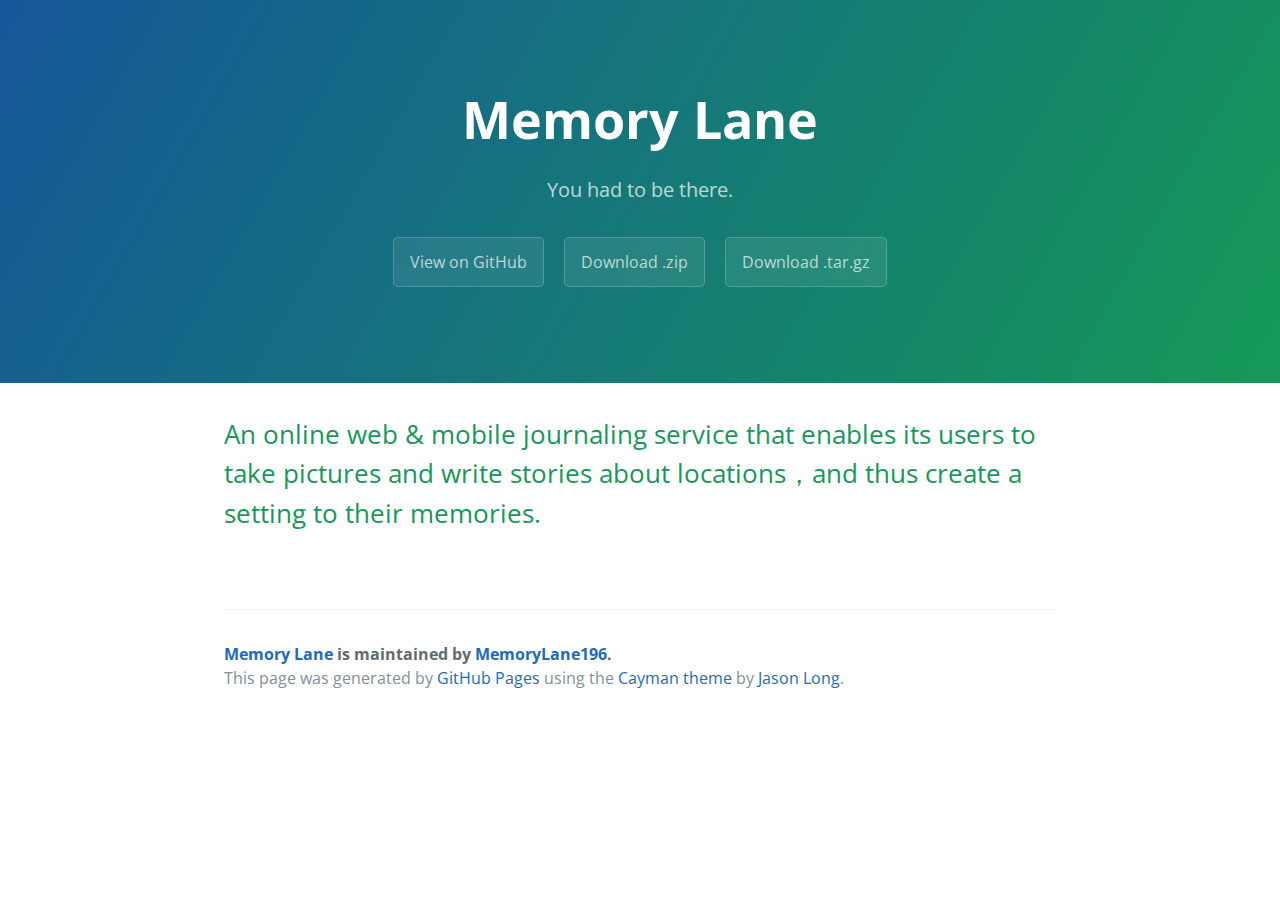
==== index.html @ c343284e "Create gh-pages branch via GitHub" ====
<!DOCTYPE html>
<html lang="en-us">
  <head>
    <meta charset="UTF-8">
    <title>Memory Lane by MemoryLane196</title>
    <meta name="viewport" content="width=device-width, initial-scale=1">
    <link rel="stylesheet" type="text/css" href="stylesheets/normalize.css" media="screen">
    <link href='https://fonts.googleapis.com/css?family=Open+Sans:400,700' rel='stylesheet' type='text/css'>
    <link rel="stylesheet" type="text/css" href="stylesheets/stylesheet.css" media="screen">
    <link rel="stylesheet" type="text/css" href="stylesheets/github-light.css" media="screen">
  </head>
  <body>
    <section class="page-header">
      <h1 class="project-name">Memory Lane</h1>
      <h2 class="project-tagline">You had to be there.</h2>
      <a href="https://github.com/MemoryLane196/WebApp" class="btn">View on GitHub</a>
      <a href="https://github.com/MemoryLane196/WebApp/zipball/master" class="btn">Download .zip</a>
      <a href="https://github.com/MemoryLane196/WebApp/tarball/master" class="btn">Download .tar.gz</a>
    </section>

    <section class="main-content">
      <h2>
<a id="an-online-web--mobile-journaling-service-that-enables-its-users-to-take-pictures-and-write-stories-about-locationsand-thus-create-a-setting-to-their-memories" class="anchor" href="#an-online-web--mobile-journaling-service-that-enables-its-users-to-take-pictures-and-write-stories-about-locationsand-thus-create-a-setting-to-their-memories" aria-hidden="true"><span class="octicon octicon-link"></span></a>An online web &amp; mobile journaling service that enables its users to take pictures and write stories about locations，and thus create a setting to their memories.</h2>

<p><img src="https://scontent.ford1-1.fna.fbcdn.net/hphotos-xft1/v/t35.0-12/12020547_1485407808426925_2059939688_o.jpg?oh=71c28407581fa48b7b184651669e8827&amp;oe=567C2A03" alt=""></p>

      <footer class="site-footer">
        <span class="site-footer-owner"><a href="https://github.com/MemoryLane196/WebApp">Memory Lane</a> is maintained by <a href="https://github.com/MemoryLane196">MemoryLane196</a>.</span>

        <span class="site-footer-credits">This page was generated by <a href="https://pages.github.com">GitHub Pages</a> using the <a href="https://github.com/jasonlong/cayman-theme">Cayman theme</a> by <a href="https://twitter.com/jasonlong">Jason Long</a>.</span>
      </footer>

    </section>

  
  </body>
</html>
---- stylesheets/stylesheet.css ----
* {
  box-sizing: border-box; }

body {
  padding: 0;
  margin: 0;
  font-family: "Open Sans", "Helvetica Neue", Helvetica, Arial, sans-serif;
  font-size: 16px;
  line-height: 1.5;
  color: #606c71; }

a {
  color: #1e6bb8;
  text-decoration: none; }
  a:hover {
    text-decoration: underline; }

.btn {
  display: inline-block;
  margin-bottom: 1rem;
  color: rgba(255, 255, 255, 0.7);
  background-color: rgba(255, 255, 255, 0.08);
  border-color: rgba(255, 255, 255, 0.2);
  border-style: solid;
  border-width: 1px;
  border-radius: 0.3rem;
  transition: color 0.2s, background-color 0.2s, border-color 0.2s; }
  .btn + .btn {
    margin-left: 1rem; }

.btn:hover {
  color: rgba(255, 255, 255, 0.8);
  text-decoration: none;
  background-color: rgba(255, 255, 255, 0.2);
  border-color: rgba(255, 255, 255, 0.3); }

@media screen and (min-width: 64em) {
  .btn {
    padding: 0.75rem 1rem; } }

@media screen and (min-width: 42em) and (max-width: 64em) {
  .btn {
    padding: 0.6rem 0.9rem;
    font-size: 0.9rem; } }

@media screen and (max-width: 42em) {
  .btn {
    display: block;
    width: 100%;
    padding: 0.75rem;
    font-size: 0.9rem; }
    .btn + .btn {
      margin-top: 1rem;
      margin-left: 0; } }

.page-header {
  color: #fff;
  text-align: center;
  background-color: #159957;
  background-image: linear-gradient(120deg, #155799, #159957); }

@media screen and (min-width: 64em) {
  .page-header {
    padding: 5rem 6rem; } }

@media screen and (min-width: 42em) and (max-width: 64em) {
  .page-header {
    padding: 3rem 4rem; } }

@media screen and (max-width: 42em) {
  .page-header {
    padding: 2rem 1rem; } }

.project-name {
  margin-top: 0;
  margin-bottom: 0.1rem; }

@media screen and (min-width: 64em) {
  .project-name {
    font-size: 3.25rem; } }

@media screen and (min-width: 42em) and (max-width: 64em) {
  .project-name {
    font-size: 2.25rem; } }

@media screen and (max-width: 42em) {
  .project-name {
    font-size: 1.75rem; } }

.project-tagline {
  margin-bottom: 2rem;
  font-weight: normal;
  opacity: 0.7; }

@media screen and (min-width: 64em) {
  .project-tagline {
    font-size: 1.25rem; } }

@media screen and (min-width: 42em) and (max-width: 64em) {
  .project-tagline {
    font-size: 1.15rem; } }

@media screen and (max-width: 42em) {
  .project-tagline {
    font-size: 1rem; } }

.main-content :first-child {
  margin-top: 0; }
.main-content img {
  max-width: 100%; }
.main-content h1, .main-content h2, .main-content h3, .main-content h4, .main-content h5, .main-content h6 {
  margin-top: 2rem;
  margin-bottom: 1rem;
  font-weight: normal;
  color: #159957; }
.main-content p {
  margin-bottom: 1em; }
.main-content code {
  padding: 2px 4px;
  font-family: Consolas, "Liberation Mono", Menlo, Courier, monospace;
  font-size: 0.9rem;
  color: #383e41;
  background-color: #f3f6fa;
  border-radius: 0.3rem; }
.main-content pre {
  padding: 0.8rem;
  margin-top: 0;
  margin-bottom: 1rem;
  font: 1rem Consolas, "Liberation Mono", Menlo, Courier, monospace;
  color: #567482;
  word-wrap: normal;
  background-color: #f3f6fa;
  border: solid 1px #dce6f0;
  border-radius: 0.3rem; }
  .main-content pre > code {
    padding: 0;
    margin: 0;
    font-size: 0.9rem;
    color: #567482;
    word-break: normal;
    white-space: pre;
    background: transparent;
    border: 0; }
.main-content .highlight {
  margin-bottom: 1rem; }
  .main-content .highlight pre {
    margin-bottom: 0;
    word-break: normal; }
.main-content .highlight pre, .main-content pre {
  padding: 0.8rem;
  overflow: auto;
  font-size: 0.9rem;
  line-height: 1.45;
  border-radius: 0.3rem; }
.main-content pre code, .main-content pre tt {
  display: inline;
  max-width: initial;
  padding: 0;
  margin: 0;
  overflow: initial;
  line-height: inherit;
  word-wrap: normal;
  background-color: transparent;
  border: 0; }
  .main-content pre code:before, .main-content pre code:after, .main-content pre tt:before, .main-content pre tt:after {
    content: normal; }
.main-content ul, .main-content ol {
  margin-top: 0; }
.main-content blockquote {
  padding: 0 1rem;
  margin-left: 0;
  color: #819198;
  border-left: 0.3rem solid #dce6f0; }
  .main-content blockquote > :first-child {
    margin-top: 0; }
  .main-content blockquote > :last-child {
    margin-bottom: 0; }
.main-content table {
  display: block;
  width: 100%;
  overflow: auto;
  word-break: normal;
  word-break: keep-all; }
  .main-content table th {
    font-weight: bold; }
  .main-content table th, .main-content table td {
    padding: 0.5rem 1rem;
    border: 1px solid #e9ebec; }
.main-content dl {
  padding: 0; }
  .main-content dl dt {
    padding: 0;
    margin-top: 1rem;
    font-size: 1rem;
    font-weight: bold; }
  .main-content dl dd {
    padding: 0;
    margin-bottom: 1rem; }
.main-content hr {
  height: 2px;
  padding: 0;
  margin: 1rem 0;
  background-color: #eff0f1;
  border: 0; }

@media screen and (min-width: 64em) {
  .main-content {
    max-width: 64rem;
    padding: 2rem 6rem;
    margin: 0 auto;
    font-size: 1.1rem; } }

@media screen and (min-width: 42em) and (max-width: 64em) {
  .main-content {
    padding: 2rem 4rem;
    font-size: 1.1rem; } }

@media screen and (max-width: 42em) {
  .main-content {
    padding: 2rem 1rem;
    font-size: 1rem; } }

.site-footer {
  padding-top: 2rem;
  margin-top: 2rem;
  border-top: solid 1px #eff0f1; }

.site-footer-owner {
  display: block;
  font-weight: bold; }

.site-footer-credits {
  color: #819198; }

@media screen and (min-width: 64em) {
  .site-footer {
    font-size: 1rem; } }

@media screen and (min-width: 42em) and (max-width: 64em) {
  .site-footer {
    font-size: 1rem; } }

@media screen and (max-width: 42em) {
  .site-footer {
    font-size: 0.9rem; } }
---- stylesheets/github-light.css ----
/*
   Copyright 2014 GitHub Inc.

   Licensed under the Apache License, Version 2.0 (the "License");
   you may not use this file except in compliance with the License.
   You may obtain a copy of the License at

       http://www.apache.org/licenses/LICENSE-2.0

   Unless required by applicable law or agreed to in writing, software
   distributed under the License is distributed on an "AS IS" BASIS,
   WITHOUT WARRANTIES OR CONDITIONS OF ANY KIND, either express or implied.
   See the License for the specific language governing permissions and
   limitations under the License.

*/

.pl-c /* comment */ {
  color: #969896;
}

.pl-c1      /* constant, markup.raw, meta.diff.header, meta.module-reference, meta.property-name, support, support.constant, support.variable, variable.other.constant */,
.pl-s .pl-v /* string variable */ {
  color: #0086b3;
}

.pl-e  /* entity */,
.pl-en /* entity.name */ {
  color: #795da3;
}

.pl-s .pl-s1 /* string source */,
.pl-smi      /* storage.modifier.import, storage.modifier.package, storage.type.java, variable.other, variable.parameter.function */ {
  color: #333;
}

.pl-ent /* entity.name.tag */ {
  color: #63a35c;
}

.pl-k /* keyword, storage, storage.type */ {
  color: #a71d5d;
}

.pl-pds              /* punctuation.definition.string, string.regexp.character-class */,
.pl-s                /* string */,
.pl-s .pl-pse .pl-s1 /* string punctuation.section.embedded source */,
.pl-sr               /* string.regexp */,
.pl-sr .pl-cce       /* string.regexp constant.character.escape */,
.pl-sr .pl-sra       /* string.regexp string.regexp.arbitrary-repitition */,
.pl-sr .pl-sre       /* string.regexp source.ruby.embedded */ {
  color: #183691;
}

.pl-v /* variable */ {
  color: #ed6a43;
}

.pl-id /* invalid.deprecated */ {
  color: #b52a1d;
}

.pl-ii /* invalid.illegal */ {
  background-color: #b52a1d;
  color: #f8f8f8;
}

.pl-sr .pl-cce /* string.regexp constant.character.escape */ {
  color: #63a35c;
  font-weight: bold;
}

.pl-ml /* markup.list */ {
  color: #693a17;
}

.pl-mh        /* markup.heading */,
.pl-mh .pl-en /* markup.heading entity.name */,
.pl-ms        /* meta.separator */ {
  color: #1d3e81;
  font-weight: bold;
}

.pl-mq /* markup.quote */ {
  color: #008080;
}

.pl-mi /* markup.italic */ {
  color: #333;
  font-style: italic;
}

.pl-mb /* markup.bold */ {
  color: #333;
  font-weight: bold;
}

.pl-md /* markup.deleted, meta.diff.header.from-file */ {
  background-color: #ffecec;
  color: #bd2c00;
}

.pl-mi1 /* markup.inserted, meta.diff.header.to-file */ {
  background-color: #eaffea;
  color: #55a532;
}

.pl-mdr /* meta.diff.range */ {
  color: #795da3;
  font-weight: bold;
}

.pl-mo /* meta.output */ {
  color: #1d3e81;
}
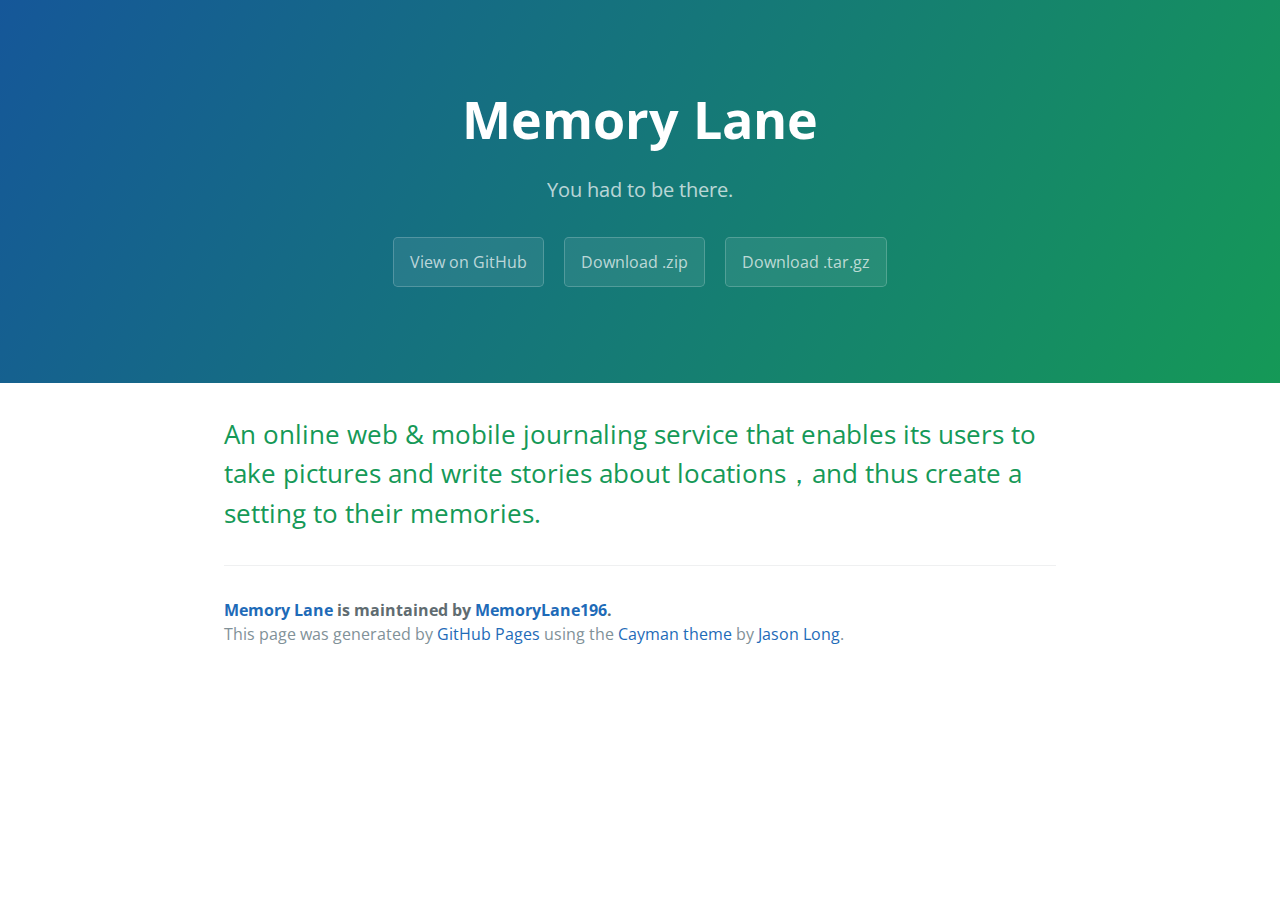
==== commit 985a4ee0: "Update index.html" ====
--- a/index.html
+++ b/index.html
@@ -22,7 +22,6 @@
       <h2>
 <a id="an-online-web--mobile-journaling-service-that-enables-its-users-to-take-pictures-and-write-stories-about-locationsand-thus-create-a-setting-to-their-memories" class="anchor" href="#an-online-web--mobile-journaling-service-that-enables-its-users-to-take-pictures-and-write-stories-about-locationsand-thus-create-a-setting-to-their-memories" aria-hidden="true"><span class="octicon octicon-link"></span></a>An online web &amp; mobile journaling service that enables its users to take pictures and write stories about locations，and thus create a setting to their memories.</h2>
 
-<p><img src="https://scontent.ford1-1.fna.fbcdn.net/hphotos-xft1/v/t35.0-12/12020547_1485407808426925_2059939688_o.jpg?oh=71c28407581fa48b7b184651669e8827&amp;oe=567C2A03" alt=""></p>
 
       <footer class="site-footer">
         <span class="site-footer-owner"><a href="https://github.com/MemoryLane196/WebApp">Memory Lane</a> is maintained by <a href="https://github.com/MemoryLane196">MemoryLane196</a>.</span>
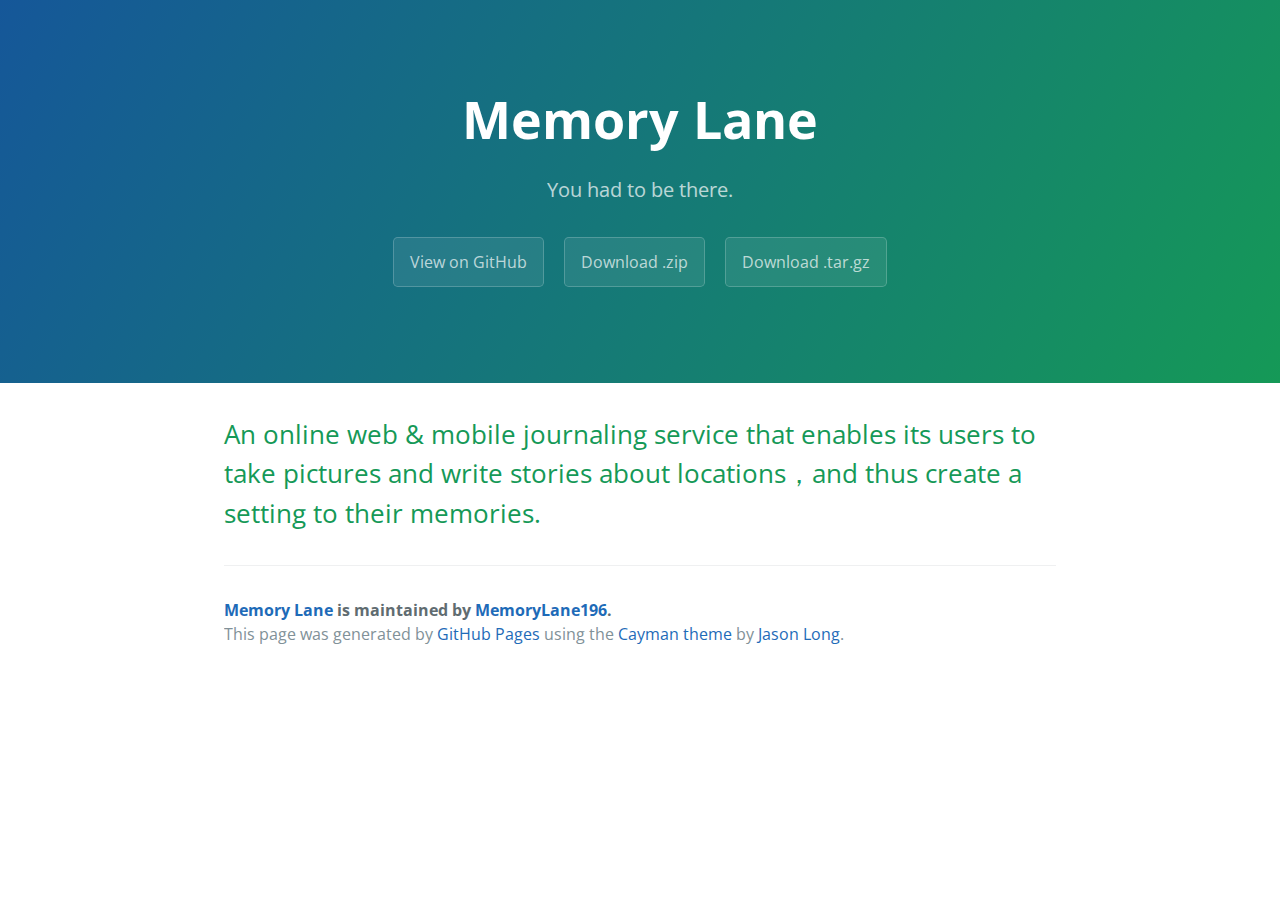
==== commit 8a236e4e: "Create gh-pages branch via GitHub" ====
--- a/index.html
+++ b/index.html
@@ -22,7 +22,6 @@
       <h2>
 <a id="an-online-web--mobile-journaling-service-that-enables-its-users-to-take-pictures-and-write-stories-about-locationsand-thus-create-a-setting-to-their-memories" class="anchor" href="#an-online-web--mobile-journaling-service-that-enables-its-users-to-take-pictures-and-write-stories-about-locationsand-thus-create-a-setting-to-their-memories" aria-hidden="true"><span class="octicon octicon-link"></span></a>An online web &amp; mobile journaling service that enables its users to take pictures and write stories about locations，and thus create a setting to their memories.</h2>
 
-
       <footer class="site-footer">
         <span class="site-footer-owner"><a href="https://github.com/MemoryLane196/WebApp">Memory Lane</a> is maintained by <a href="https://github.com/MemoryLane196">MemoryLane196</a>.</span>
 
